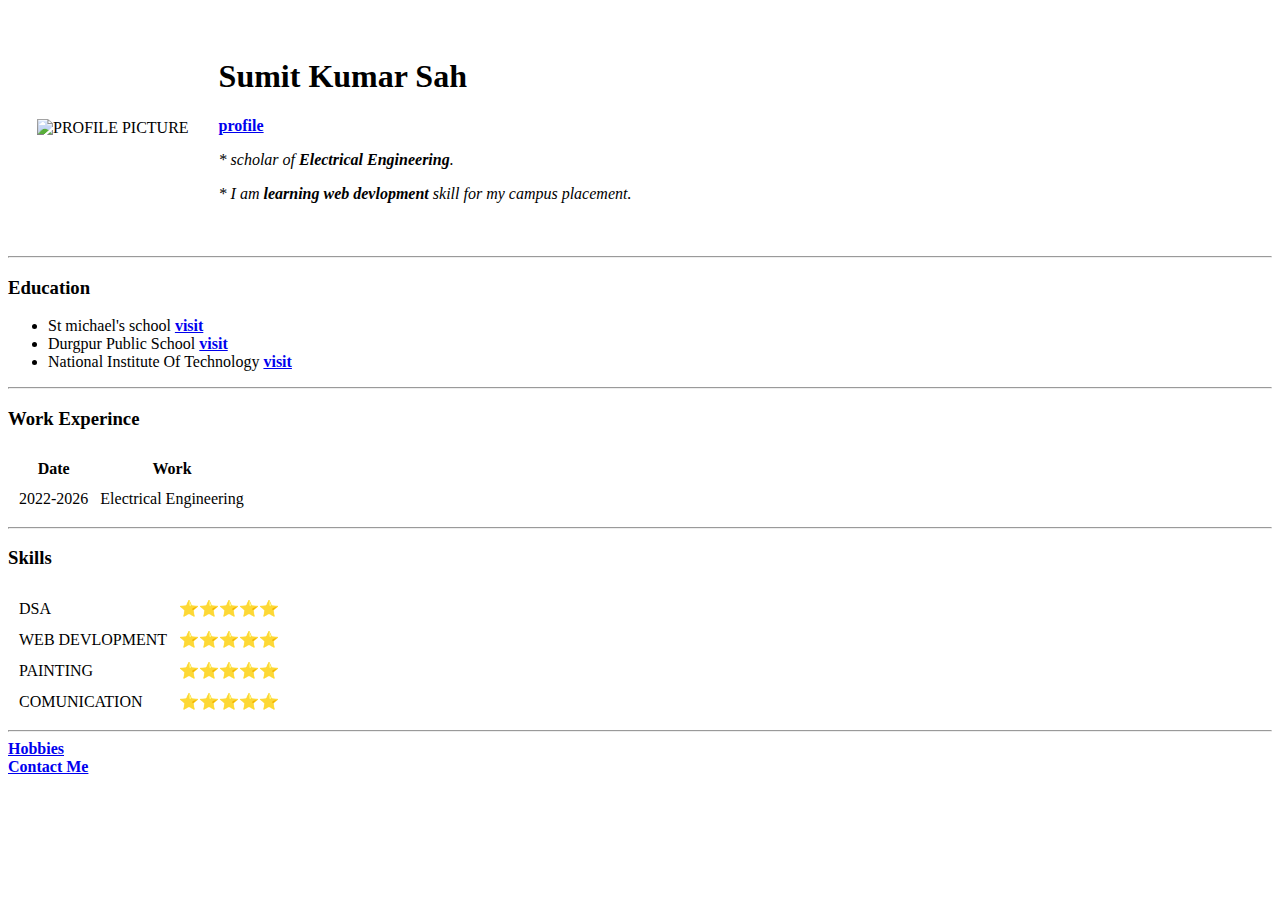
==== index.html @ 466012b9 "Add files via upload" ====
<!DOCTYPE html>
<html>
    <head>
        <meta charset="utf-8" >
        <title>Sumit personal sight</title>
         <!-- this tag links css style file -->
        <link rel="stylesheet" href="css/style.css">
    </head>
    <body>
        <!-- cellspacing adds spacing between two table data in a table row  -->
        <table cellspacing="28">
            <tr>
                <td><img src="https://media.licdn.com/dms/image/D5603AQGw-WkjklFoXg/profile-displayphoto-shrink_200_200/0/1704642337293?e=2147483647&v=beta&t=ntWe7SH8rb3NIWvJNqUG-jfIfsuSkG5oCRmtO6izWfU" 
                    alt="PROFILE PICTURE"></td>
                <td><h1>Sumit Kumar Sah</h1>
                     <strong><a href="https://in.linkedin.com/in/sumit-kumar-sah-b2177a248">profile</a></strong>
                     <P><em>* scholar of <strong>Electrical Engineering</strong>.</em></P>
                     <p><em>* I am <strong>learning web devlopment </strong>skill for my campus placement.</em></p></td>    
            </tr>

        </table>
        <hr>
        <p><strong><H3>Education</H3></strong>
        </p>
        <P>
           <ul>
                <li>St michael's school<strong> <a href="https://stmichaelsschooldgp.in/">visit</a></strong></li>
                <li> Durgpur Public School <strong><a href="https://www.dpsdgp.com/">visit</a></strong></li>
                <li> National Institute Of Technology <strong><a href="https://nitdgp.ac.in/">visit</a></strong></li>
           </ul>
      </P>
      <hr>
      <p><h3><strong>Work Experince</strong></h3></p>
     <!-- first way to create a table -->
      <!-- <table>
        <tr>
            <td>2022-2026 </td>
            <td>Btech Scholar in Electtrical Engineering</td>
            
        </tr>
      </table> -->
     <table cellspacing="10">
        <thead>
            <tr>
                <!-- <th>    -->
                <th> Date </th>
                <th> Work </th>
            </tr>    
            
        </thead>
        <tbody>
            <tr>
                <td>2022-2026  </td>
                <td>Electrical Engineering</td>
            </tr>

        </tbody>
        <tfoot>

        </tfoot>
     </table>
     <hr>
        <p>
            <h3><strong>Skills</strong></h3></p>
      
      <table cellspacing="10">      
        <tr>
            <td>DSA </td>
            <td>⭐⭐⭐⭐⭐</td>
        </tr>
        <tr>
            <td>WEB DEVLOPMENT </td>
            <td>⭐⭐⭐⭐⭐</td>
        </tr>
        <tr>
            <td>PAINTING</td>
            <td> ⭐⭐⭐⭐⭐</td>
        </tr>
        <tr>
            <td>COMUNICATION </td>
             <td> ⭐⭐⭐⭐⭐</td>

        </tr>

      </table>
      
      <hr>
      <strong><a href="hobbies.html">Hobbies</a></strong>
      <br>
      <strong><a href="contact-me.html">Contact Me</a></strong>
    </body>
</html>
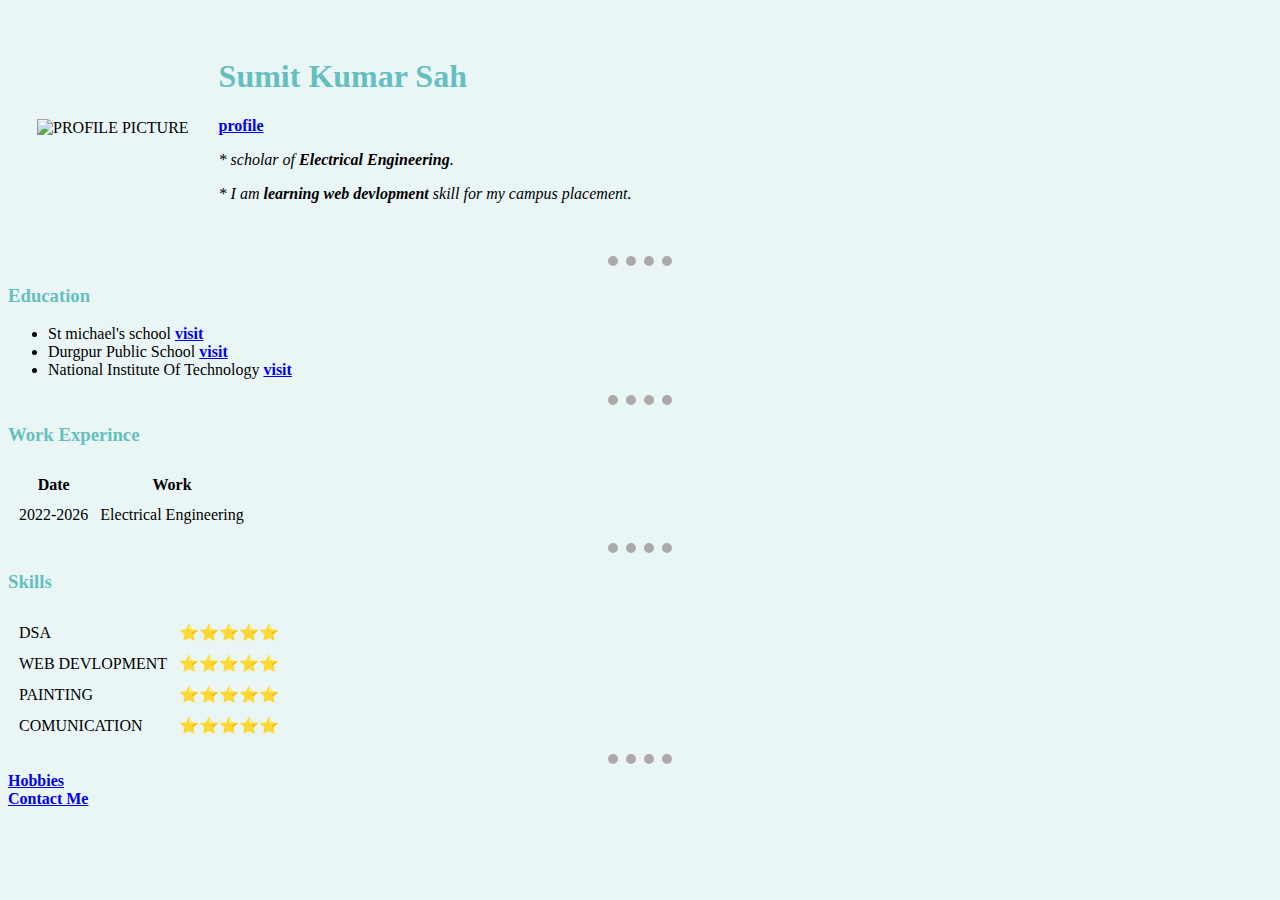
==== commit e2b5fabf: "Update index.html" ====
--- a/index.html
+++ b/index.html
@@ -4,7 +4,7 @@
         <meta charset="utf-8" >
         <title>Sumit personal sight</title>
          <!-- this tag links css style file -->
-        <link rel="stylesheet" href="css/style.css">
+        <link rel="stylesheet" href="style.css">
     </head>
     <body>
         <!-- cellspacing adds spacing between two table data in a table row  -->
--- a/style.css
+++ b/style.css
@@ -0,0 +1,17 @@
+
+         body{
+            background-color:#EAF6F6;
+          }
+         hr{
+            border-style:  none;
+            border-top-style: dotted;
+            border-color: rgb(173, 169, 169);
+            border-width:10px;
+            width:5%;
+         }
+         h1{
+            color:#66BFBF;
+         }
+         h3{
+            color:#66BFBF;
+         }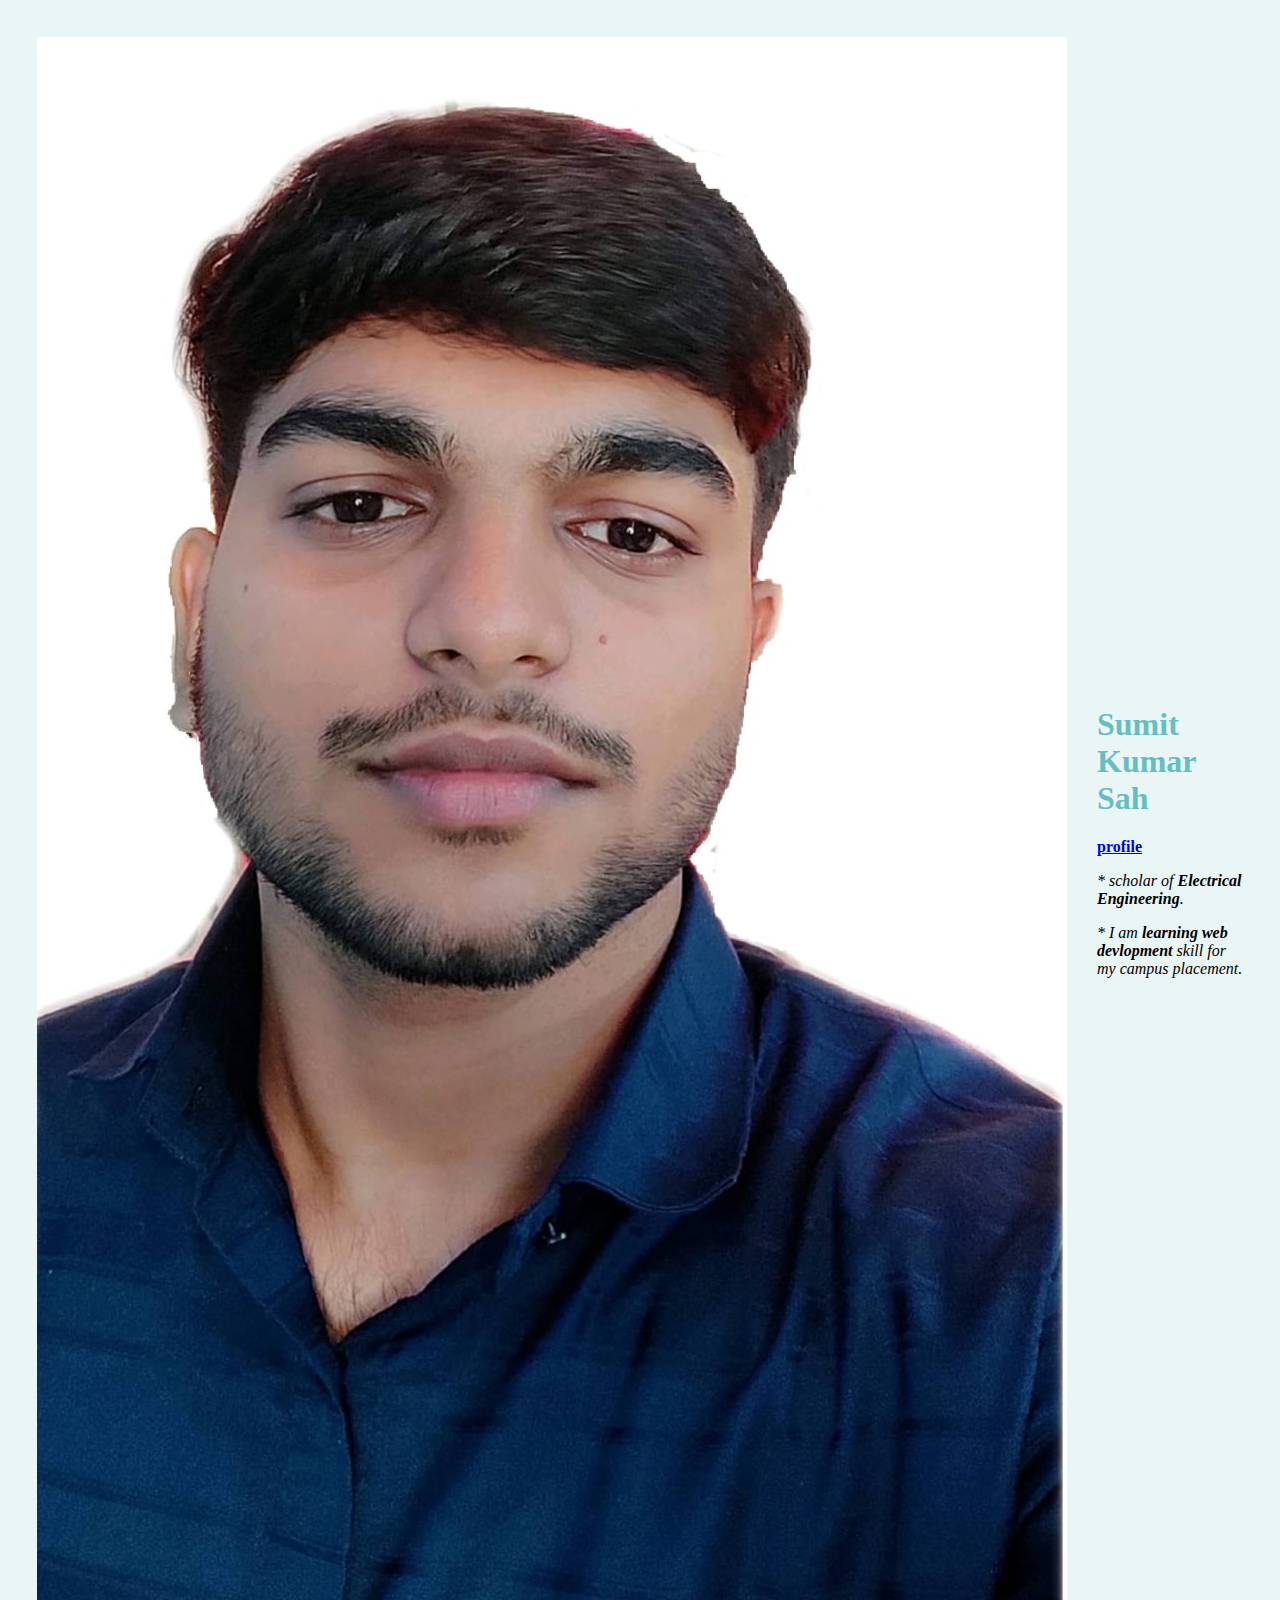
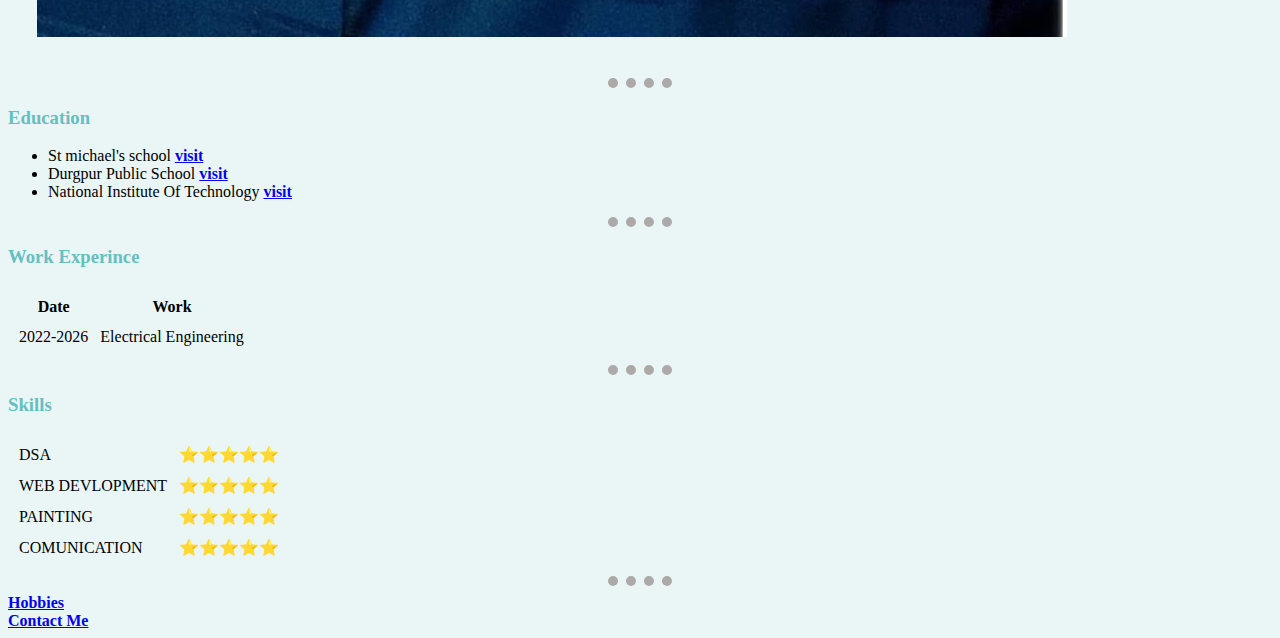
==== commit d73bb5f8: "Update index.html" ====
--- a/index.html
+++ b/index.html
@@ -10,8 +10,7 @@
         <!-- cellspacing adds spacing between two table data in a table row  -->
         <table cellspacing="28">
             <tr>
-                <td><img src="https://media.licdn.com/dms/image/D5603AQGw-WkjklFoXg/profile-displayphoto-shrink_200_200/0/1704642337293?e=2147483647&v=beta&t=ntWe7SH8rb3NIWvJNqUG-jfIfsuSkG5oCRmtO6izWfU" 
-                    alt="PROFILE PICTURE"></td>
+                <td><img src="for.jpg" alt="PROFILE PICTURE"></td>
                 <td><h1>Sumit Kumar Sah</h1>
                      <strong><a href="https://in.linkedin.com/in/sumit-kumar-sah-b2177a248">profile</a></strong>
                      <P><em>* scholar of <strong>Electrical Engineering</strong>.</em></P>
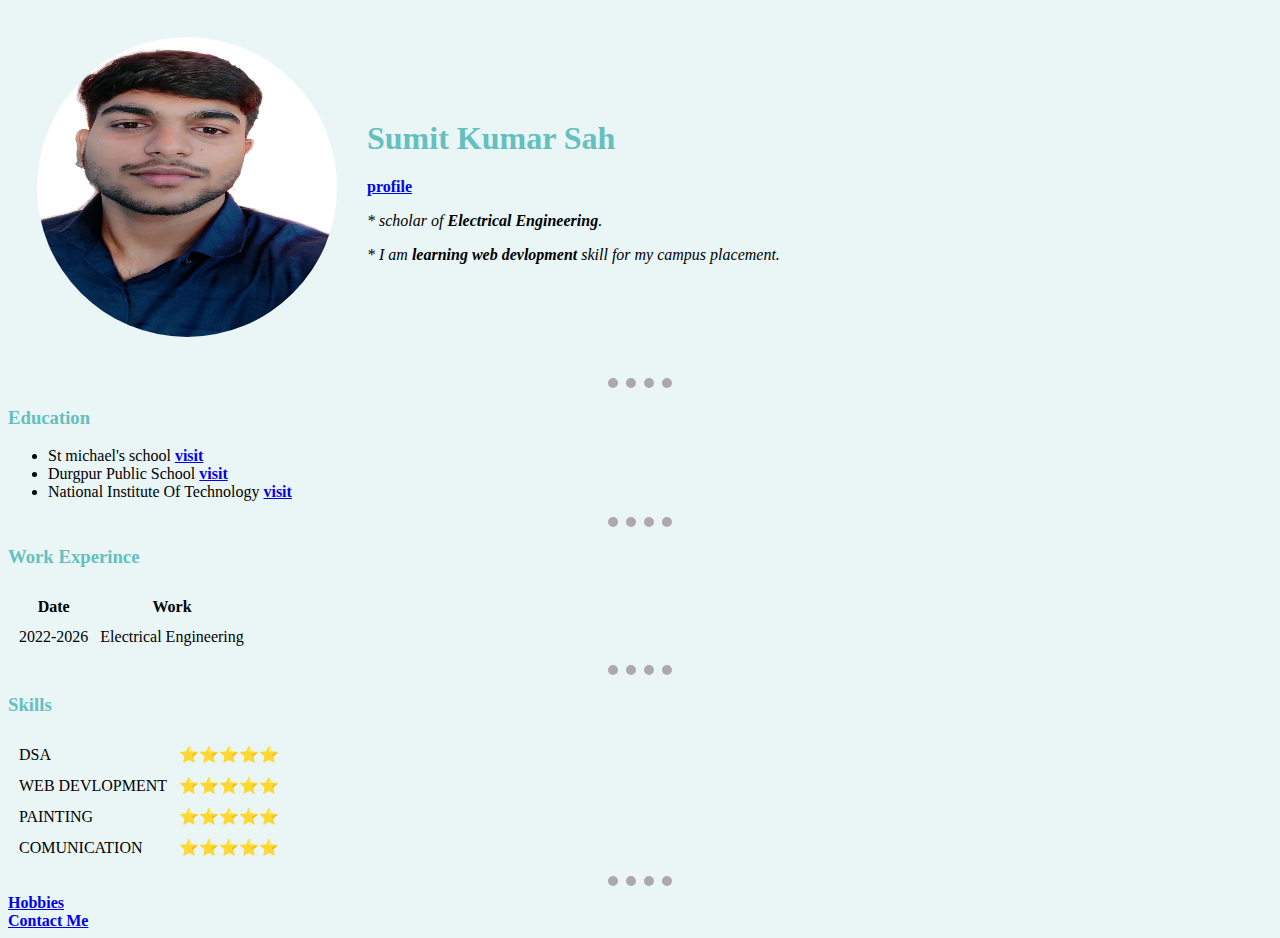
==== commit 46da6afa: "Update index.html" ====
--- a/index.html
+++ b/index.html
@@ -10,7 +10,7 @@
         <!-- cellspacing adds spacing between two table data in a table row  -->
         <table cellspacing="28">
             <tr>
-                <td><img src="for.jpg" alt="PROFILE PICTURE"></td>
+                <td><img class="pic" src="for.jpg" alt="PROFILE PICTURE"></td>
                 <td><h1>Sumit Kumar Sah</h1>
                      <strong><a href="https://in.linkedin.com/in/sumit-kumar-sah-b2177a248">profile</a></strong>
                      <P><em>* scholar of <strong>Electrical Engineering</strong>.</em></P>
--- a/style.css
+++ b/style.css
@@ -14,4 +14,9 @@
          }
          h3{
             color:#66BFBF;
-         }+         }
+         .pic{
+            width:300px;
+            height:300px;
+            border-radius: 70%;
+         }
